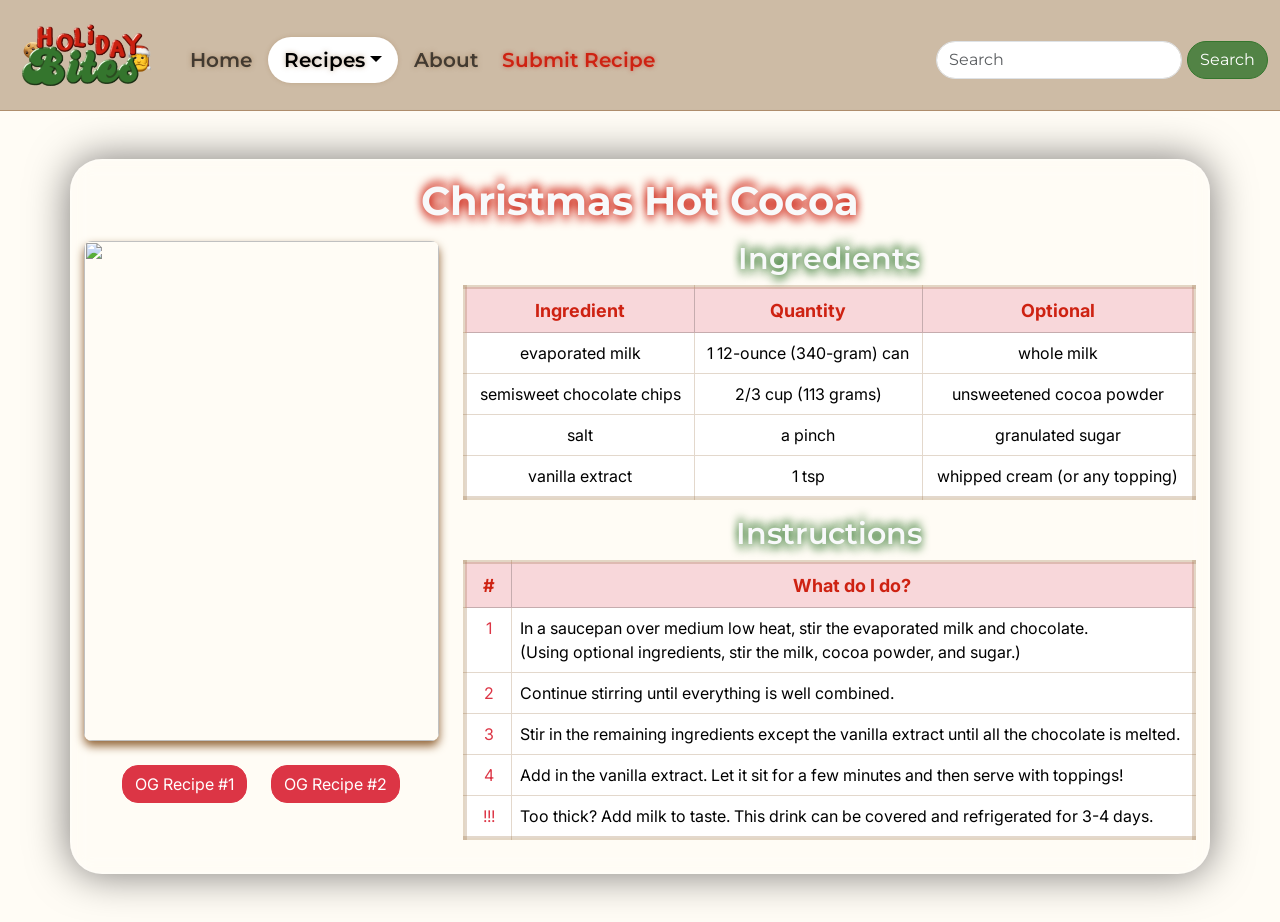
==== assets/categories/drinks/1-chc.html @ a022228a "Add files via upload" ====
<!DOCTYPE html>
<html lang="en">
<head>
	<!-- META ATTRIBUTES -->
	<meta charset="UTF-8">
	<meta name="viewport" content="width=device-width, initial-scale=1.0">
	
	<title>&#127876; Christmas Hot Cocoa | Holiday Bites</title>

	<!-- BS5 SETUP -->
	<link href="https://cdn.jsdelivr.net/npm/bootstrap@5.3.3/dist/css/bootstrap.min.css" rel="stylesheet" integrity="sha384-QWTKZyjpPEjISv5WaRU9OFeRpok6YctnYmDr5pNlyT2bRjXh0JMhjY6hW+ALEwIH" crossorigin="anonymous">

	<!-- CSS SETUP -->
	<link rel="stylesheet" href="/styles.css">
	<link rel="stylesheet" href="https://cdnjs.cloudflare.com/ajax/libs/animate.css/4.1.1/animate.min.css">
	<link rel="stylesheet" href="https://cdnjs.cloudflare.com/ajax/libs/font-awesome/4.7.0/css/font-awesome.min.css">

	<!-- JS SETUP -->
	<script src="https://cdn.jsdelivr.net/npm/bootstrap@5.3.3/dist/js/bootstrap.bundle.min.js" integrity="sha384-YvpcrYf0tY3lHB60NNkmXc5s9fDVZLESaAA55NDzOxhy9GkcIdslK1eN7N6jIeHz" crossorigin="anonymous"></script>

	<style>
		body {
			background-image: url('https://www.texanerin.com/content/uploads/2022/11/christmas-hot-chocolate-image-1200l-250x250.jpg');
			background-size: cover;
			background-repeat: no-repeat;
		}

		.container {
			border: 2px solid rgba(255, 255, 255, 0.25);
			box-shadow: 0 0 40px 1px rgba(0, 0, 0, 0.5);
			backdrop-filter: blur(10px);
		}

		.recipe-title {
			font-family: 'Montserrat';
			font-weight: 700;
			text-shadow: 0 5px 10px var(--hb-primary),
            0 -5px 10px var(--hb-primary);
		}

		.recipe-image {
			box-shadow: 0 5px 10px var(--hb-accent);
			height: 500px;
			width: 100%;
			object-fit: cover;
		}

		.recipe-heading {
			font-family: 'Montserrat';
			font-weight: 600;
			font-size: 30px !important;
			text-shadow: 0 5px 8px var(--hb-secondary),
			0 -5px 8px var(--hb-secondary);
		}

		.table {
			border: 4px solid var(--hb-accent-2);
		}

		.table th {
			font-family: 'Inter';
			color: var(--hb-primary);
			font-size: 18px;
		}
	</style>
</head>
<body>
	<!-- NAVIGATION BAR -->
	<nav class="navbar navbar-expand-lg">
		<div class="container-fluid">
			<!-- LOGO -->
			<a href="/index.html" class="navbar-brand">
				<img src="/assets/img/logo.png" alt="Holiday Bites"> 
			</a>
			<!-- TOGGLER -->
			<button class="navbar-toggler custom-toggler" type="button" data-bs-toggle="collapse" data-bs-target="#collapsibleNavbar"> 
				<span class="navbar-toggler-icon"></span>
			</button>
			<!-- CONTENT -->
			<div class="collapse navbar-collapse" id="collapsibleNavbar">
				<!-- LINKS -->
				<ul class="navbar-nav nav-pills">
					<li class="nav-item px-1">
						<a href="/index.html" class="nav-link">Home</a>
					</li>
					<li class="nav-item px-1 dropdown">
						<a href="/recipes.html" class="nav-link active dropdown-toggle" role="button" data-bs-toggle="dropdown">Recipes</a>
						<ul class="dropdown-menu">
							<li><a href="/recipes.html" class="dropdown-item">All</a></li>
							<li><a href="/recipes.html" class="dropdown-item">Drinks</a></li>
							<li><a href="/recipes.html" class="dropdown-item">Appetizer</a></li>
							<li><a href="/recipes.html" class="dropdown-item">Main Course</a></li>
							<li><a href="/recipes.html" class="dropdown-item">Dessert</a></li>
						</ul>
					</li>
					<li class="nav-item px-1">
						<a href="/about.html" class="nav-link">About</a>
					</li>
					<li class="nav-item px-1">
						<a href="/submit.html" class="nav-link nav-link-submit">Submit Recipe</a>
					</li>
				</ul>
				<!-- SEARCH BAR -->
				<div class="navbar-nav ms-auto">
					<form class="d-flex">
						<input type="text" class="form-control" placeholder="Search">
						<button class="btn btn-dark" type="button">Search</button>
					</form>
				</div>
			</div>
		</div>
	</nav>
	<!-- END NAVIGATION BAR -->

	<!-- RECIPE -->
	<div class="container my-5 rounded-5">
		<h1 class="text-center recipe-title mt-3 text-light">Christmas Hot Cocoa</h1>
		<div class="row my-3">
			<div class="col-xl-4 col-12">
				<img src="https://www.dinneratthezoo.com/wp-content/uploads/2023/12/christmas-hot-chocolate-final-3.jpg" class="recipe-image mx-auto d-flex rounded-3"> <br>
				<div class="row justify-content-center">
					<div class="col-auto">
						<a href="https://www.dinneratthezoo.com/christmas-hot-chocolate" class="btn btn-danger rounded-4 text-center">OG Recipe #1</a>
					</div>
					<div class="col-auto">
						<a href="https://www.texanerin.com/the-ultimate-hot-chocolate/" class="btn btn-danger rounded-4 text-center">OG Recipe #2</a>
					</div>
				</div>
			</div>

			<div class="col-xl-8 col-12">
				<h3 class="text-center recipe-heading mt-xl-0 mt-5 text-light">Ingredients</h3>
				<table class="table table-bordered text-center">
					<thead>
						<tr class="table-danger">
							<th>Ingredient</th>
							<th>Quantity</th>
							<th>Optional</th>
						</tr>
					</thead>
					<tbody>
						<tr>
							<td>evaporated milk</td>
							<td>1 12-ounce (340-gram) can</td>
							<td>whole milk</td>
						</tr>
						<tr>
							<td>semisweet chocolate chips</td>
							<td>2/3 cup (113 grams)</td>
							<td>unsweetened cocoa powder</td>
						</tr>
						<tr>
							<td>salt</td>
							<td>a pinch</td>
							<td>granulated sugar</td>
						</tr>
						<tr>
							<td>vanilla extract</td>
							<td>1 tsp</td>
							<td>whipped cream (or any topping)</td>
						</tr>
					</tbody>
				</table>

				<h3 class="text-center recipe-heading mt-3 text-light">Instructions</h3>
				<table class="table table-bordered">
					<thead>
						<tr class="table-danger text-center">
							<th>#</th>
							<th>What do I do?</th>
						</tr>
					</thead>
					<tbody>
						<tr>
							<td class="text-danger text-center px-3">1</td>
							<td>In a saucepan over medium low heat, stir the evaporated milk and chocolate. <br> (Using optional ingredients, stir the milk, cocoa powder, and sugar.)</td>
						</tr>
						<tr>
							<td class="text-danger text-center px-3">2</td>
							<td>Continue stirring until everything is well combined.</td>
						</tr>
						<tr>
							<td class="text-danger text-center px-3">3</td>
							<td>Stir in the remaining ingredients except the vanilla extract until all the chocolate is melted.</td>
						</tr>
						<tr>
							<td class="text-danger text-center px-3">4</td>
							<td>Add in the vanilla extract. Let it sit for a few minutes and then serve with toppings!</td>
						</tr>
						<tr>
							<td class="text-danger text-center px-3">!!!</td>
							<td>Too thick? Add milk to taste. This drink can be covered and refrigerated for 3-4 days.</td>
						</tr>
					</tbody>
				</table>
			</div>
		</div>
	</div>
	<!-- END RECIPE -->
</body>
</html>
---- styles.css ----
/* Google Fonts: Inter, Montserrat */
@import url('https://fonts.googleapis.com/css2?family=Inter:ital,opsz,wght@0,14..32,100..900;1,14..32,100..900&family=Montserrat:ital,wght@0,100..900;1,100..900&display=swap');

* {
	--hb-text: rgb(18, 4, 2);
	--hb-background: rgb(255, 252, 245);
	--hb-primary: rgb(206, 34, 18);
	--hb-secondary: rgb(52, 118, 45);

	--hb-accent: rgb(145, 99, 54);
	--hb-accent-1: rgba(145, 99, 54, 0.5);
	--hb-accent-2: rgba(145, 99, 54, 0.25);
}

body {
	margin: 0;
	padding: 0;
	background-color: var(--hb-background);
	color: var(--hb-text);
	font-family: 'Inter';
}

.navbar {
	font-family: 'Montserrat' !important;
	font-size: 1.25rem;
	font-weight: 600;
	background-color: rgb(205, 187, 165);
	color: var(--hb-text);
	border-bottom: 1px solid var(--hb-accent-1);
	text-shadow: 0px 0px 5px var(--hb-accent-1);

	.navbar-brand img {
		width: 150px;
	}

	.navbar-toggler {
		border-color: var(--hb-primary);
	}

	.custom-toggler .navbar-toggler-icon {
		background-image: url("data:image/svg+xml;charset=utf8,%3Csvg viewBox='0 0 32 32' xmlns='http://www.w3.org/2000/svg'%3E%3Cpath stroke='rgba(206,34,18, 1)' stroke-width='3' stroke-linecap='round' stroke-miterlimit='10' d='M4 8h24M4 16h24M4 24h24'/%3E%3C/svg%3E");
	}

	.navbar-toggler:focus, .navbar-toggler:active, .navbar-toggler-icon:focus {
		box-shadow: 2px 2px 2px var(--hb-primary) !important;
	}

	.navbar-collapse {
		transition: all 1s;
	}
	
	.nav-pills .active {
		padding: 0.5rem 1rem;
		background-color: white;
		border-radius: 30px;
		box-shadow: 0px 0px 4px var(--hb-accent-2);
	}

	.nav-item:hover {
		text-shadow: 0px 0px 5px var(--hb-accent-2);
		text-decoration: underline;
		text-decoration-color: var(--hb-accent-1);
		transition: text-shadow 3s;
	}

	.nav-link-submit {
		color: var(--hb-primary); 
		text-shadow: 0px 0px 4px rgba(206, 34, 18, 0.5);
	}
	
	.nav-link-submit:hover {
		text-shadow: 0px 0px 5px var(--hb-accent-2) !important;
		transition: text-shadow 3s;
	}

	.dropdown-item {
		text-decoration: none !important;
		text-shadow: none;
	}

	.navbar-nav {
		margin-top: 10px;
	}

	.navbar-nav input {
		margin-right: 5px;
		border-radius: 30px;
		transition: box-shadow 0.3s;
	}

	.navbar-nav input:focus {
		box-shadow: 0px 0px 10px var(--hb-accent);
		outline: none !important;
	}	

	.navbar-nav .btn {
		background-color: rgba(52, 118, 45, 0.8);
		border-radius: 30px;
		border-color: var(--hb-secondary);
	}

	.navbar-nav .btn:hover {
		background-color: var(--hb-secondary);
	}
}

.carousel {
	border: 3px dashed var(--hb-secondary);
	border-radius: 24px;

	@media screen and (max-width: 768px) {
		max-width: 600px;
		img {
			height: 380px;
		}
	}

	@media screen and (min-width: 769px) {
		max-width: 900px;
		img {
			height: 566px;
		}
	}

	.carousel-item img {
		border-radius: 22px;
	}

	.carousel-caption {
		background-color: rgba(18, 4, 2, 0.25);
		border-radius: 50px;
	}

	.carousel-rating {
		text-shadow: 2px 2px 2px var(--hb-accent-1),
		-2px 2px 2px var(--hb-accent-1),
		-2px -2px 2px var(--hb-accent-1),
		2px -2px 2px var(--hb-accent-1);
	}

	.carousel-item h2 {
		margin-top: -15px;
		text-shadow: 2px 2px 4px var(--hb-accent-2),
		-2px 2px 4px var(--hb-accent-2),
		-2px -2px 4px var(--hb-accent-2),
		2px -2px 4px var(--hb-accent-2);
		font-family: 'Montserrat' !important;
		font-size: 3rem;
		font-weight: 600;
	}

	.carousel-item .btn {
		background-color: var(--hb-secondary);
		color: white;
		font-size: 18px;
		border-radius: 30px;
		border-color: var(--hb-secondary);
		transition: all 0.3s ease;
	}

	.carousel-item .btn:hover {
		transform: scale(1.05);
	}	
}

.categories {
	h1 {
		color: var(--hb-primary);
		text-shadow: 2px 2px 2px var(--hb-accent-2);
		font-family: 'Montserrat';
		font-weight: 700;
	}

	.btn {
		border-radius: 30px;
		font-family: 'Montserrat';
	}
	
	.card {
		border: 2px solid var(--hb-accent-2);
		border-radius: 30px;
	}

	.card-img-top {
		display: flex;
		margin-left: auto;
		margin-right: auto;
		padding-top: 20px;
		justify-content: center;
	}

	.card-link {
		display: flex;
		margin-left: auto;
		margin-right: auto;
		justify-content: center;
		color: var(--hb-text);
		font-family: 'Inter';
		font-size: 1.15rem;
		font-weight: 500;
		text-decoration: none;
	}

	.card-link:hover {
		color: var(--hb-secondary);
		text-decoration: underline;
	}
}

.about {
	h1 {
		color: var(--hb-secondary);
		text-shadow: 2px 2px 2px var(--hb-accent-2);
		font-family: 'Montserrat';
		font-size: 3rem;
		font-weight: 700;
	}

	img {
		max-width: 800px;
		border-radius: 30px;
	}

	.about-list {
		font-size: 22px;
		font-weight: 300;
		line-height: 40px;
	}

	.btn {
		border-radius: 30px;
		font-size: 24px;
		font-family: 'Montserrat';
	}

	@media screen and (max-width: 992px) {
		img {
			max-width: 600px;
		}
		
		h1 {
			font-size: 2.5rem;
			text-align: center !important;
		}

		li {
			font-size: 24px;
		}

		.btn {
			font-size: 26px;
		}
	}
}

.recipes {
	.card {
		box-shadow: 0 4px 8px rgba(145, 99, 54, 0.1);
		border: none;
		border-radius: 10px;
		text-align: center;
	}

	img {
		height: 200px;
		width: 100%;
		object-fit: cover;
		border-bottom: 2px solid var(--hb-accent-2);
	}

	.card-title {
		font-family: 'montserrat';
		font-weight: 525;
		font-size: 1.5rem;
		color: var(--hb-primary);
	}

	.card-title-big {
		font-size: 2rem;
		font-weight: 700;
		color: var(--hb-accent);
		text-shadow: 0 2px 10px var(--hb-accent-2);
	}

	.card-footer {
		border-top: 1px solid var(--hb-accent-2);
	}

	.btn-success {
		background-color: var(--hb-secondary);
		border: none;
		border-radius: 30px;
		transition: all 0.3s ease;
	}

	.btn-success:hover {
		transform: scale(1.05);
	}

	.fa-star {
		color: rgb(154, 205, 50);
	}

	.fa-star.checked {
		color: white;
	}
}
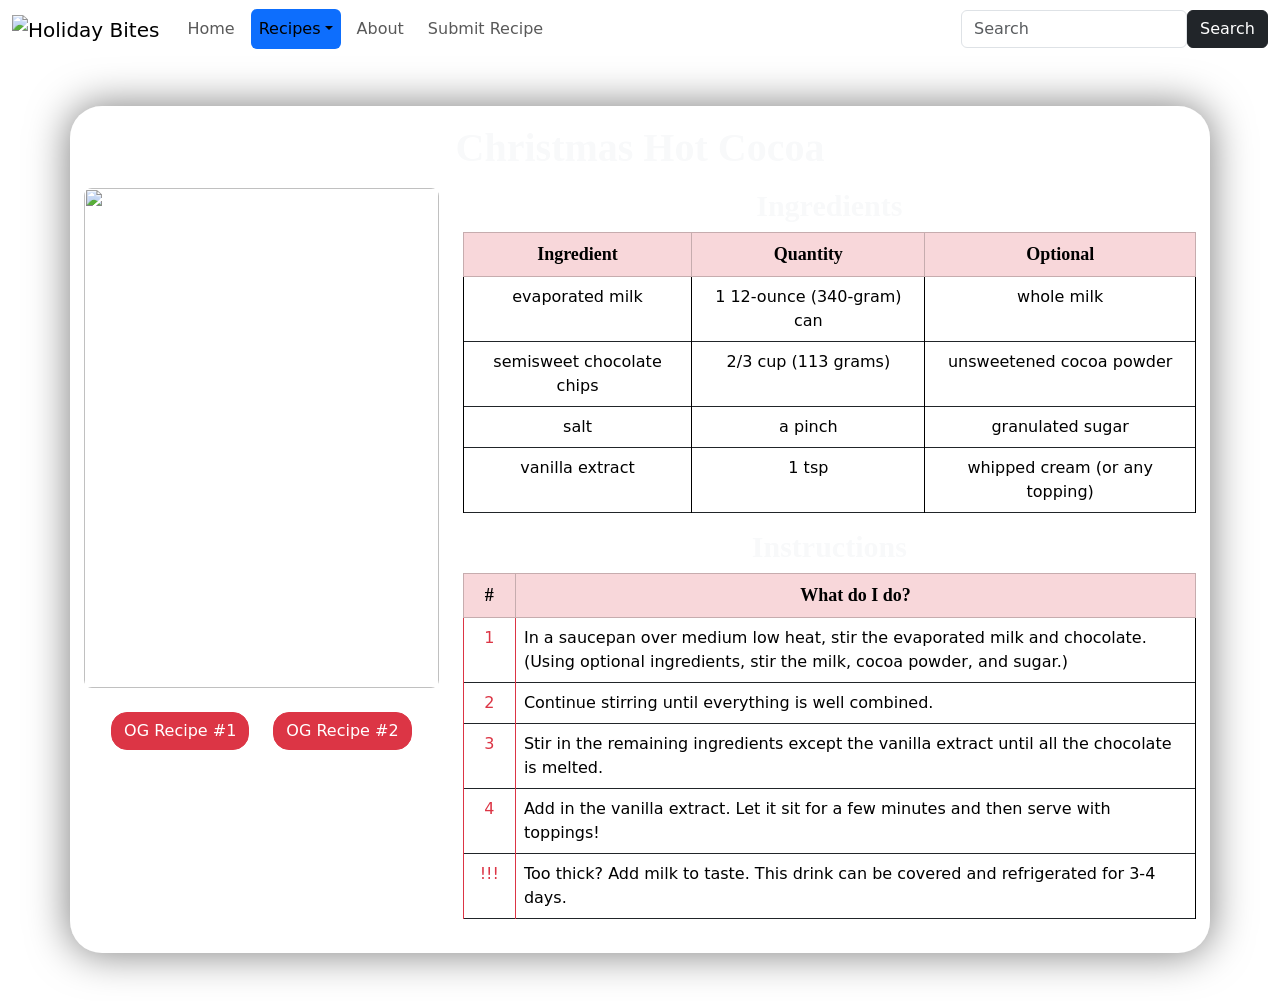
==== commit 902f73b9: "Update 1-chc.html" ====
--- a/assets/categories/drinks/1-chc.html
+++ b/assets/categories/drinks/1-chc.html
@@ -11,7 +11,7 @@
 	<link href="https://cdn.jsdelivr.net/npm/bootstrap@5.3.3/dist/css/bootstrap.min.css" rel="stylesheet" integrity="sha384-QWTKZyjpPEjISv5WaRU9OFeRpok6YctnYmDr5pNlyT2bRjXh0JMhjY6hW+ALEwIH" crossorigin="anonymous">
 
 	<!-- CSS SETUP -->
-	<link rel="stylesheet" href="/styles.css">
+	<link rel="stylesheet" href="../styles.css">
 	<link rel="stylesheet" href="https://cdnjs.cloudflare.com/ajax/libs/animate.css/4.1.1/animate.min.css">
 	<link rel="stylesheet" href="https://cdnjs.cloudflare.com/ajax/libs/font-awesome/4.7.0/css/font-awesome.min.css">
 
@@ -69,8 +69,8 @@
 	<nav class="navbar navbar-expand-lg">
 		<div class="container-fluid">
 			<!-- LOGO -->
-			<a href="/index.html" class="navbar-brand">
-				<img src="/assets/img/logo.png" alt="Holiday Bites"> 
+			<a href="../index.html" class="navbar-brand">
+				<img src="../assets/img/logo.png" alt="Holiday Bites"> 
 			</a>
 			<!-- TOGGLER -->
 			<button class="navbar-toggler custom-toggler" type="button" data-bs-toggle="collapse" data-bs-target="#collapsibleNavbar"> 
@@ -81,23 +81,23 @@
 				<!-- LINKS -->
 				<ul class="navbar-nav nav-pills">
 					<li class="nav-item px-1">
-						<a href="/index.html" class="nav-link">Home</a>
+						<a href="../index.html" class="nav-link">Home</a>
 					</li>
 					<li class="nav-item px-1 dropdown">
-						<a href="/recipes.html" class="nav-link active dropdown-toggle" role="button" data-bs-toggle="dropdown">Recipes</a>
+						<a href="../recipes.html" class="nav-link active dropdown-toggle" role="button" data-bs-toggle="dropdown">Recipes</a>
 						<ul class="dropdown-menu">
-							<li><a href="/recipes.html" class="dropdown-item">All</a></li>
-							<li><a href="/recipes.html" class="dropdown-item">Drinks</a></li>
-							<li><a href="/recipes.html" class="dropdown-item">Appetizer</a></li>
-							<li><a href="/recipes.html" class="dropdown-item">Main Course</a></li>
-							<li><a href="/recipes.html" class="dropdown-item">Dessert</a></li>
+							<li><a href="../recipes.html" class="dropdown-item">All</a></li>
+							<li><a href="../recipes.html" class="dropdown-item">Drinks</a></li>
+							<li><a href="../recipes.html" class="dropdown-item">Appetizer</a></li>
+							<li><a href="../recipes.html" class="dropdown-item">Main Course</a></li>
+							<li><a href="../recipes.html" class="dropdown-item">Dessert</a></li>
 						</ul>
 					</li>
 					<li class="nav-item px-1">
-						<a href="/about.html" class="nav-link">About</a>
+						<a href="../about.html" class="nav-link">About</a>
 					</li>
 					<li class="nav-item px-1">
-						<a href="/submit.html" class="nav-link nav-link-submit">Submit Recipe</a>
+						<a href="../submit.html" class="nav-link nav-link-submit">Submit Recipe</a>
 					</li>
 				</ul>
 				<!-- SEARCH BAR -->
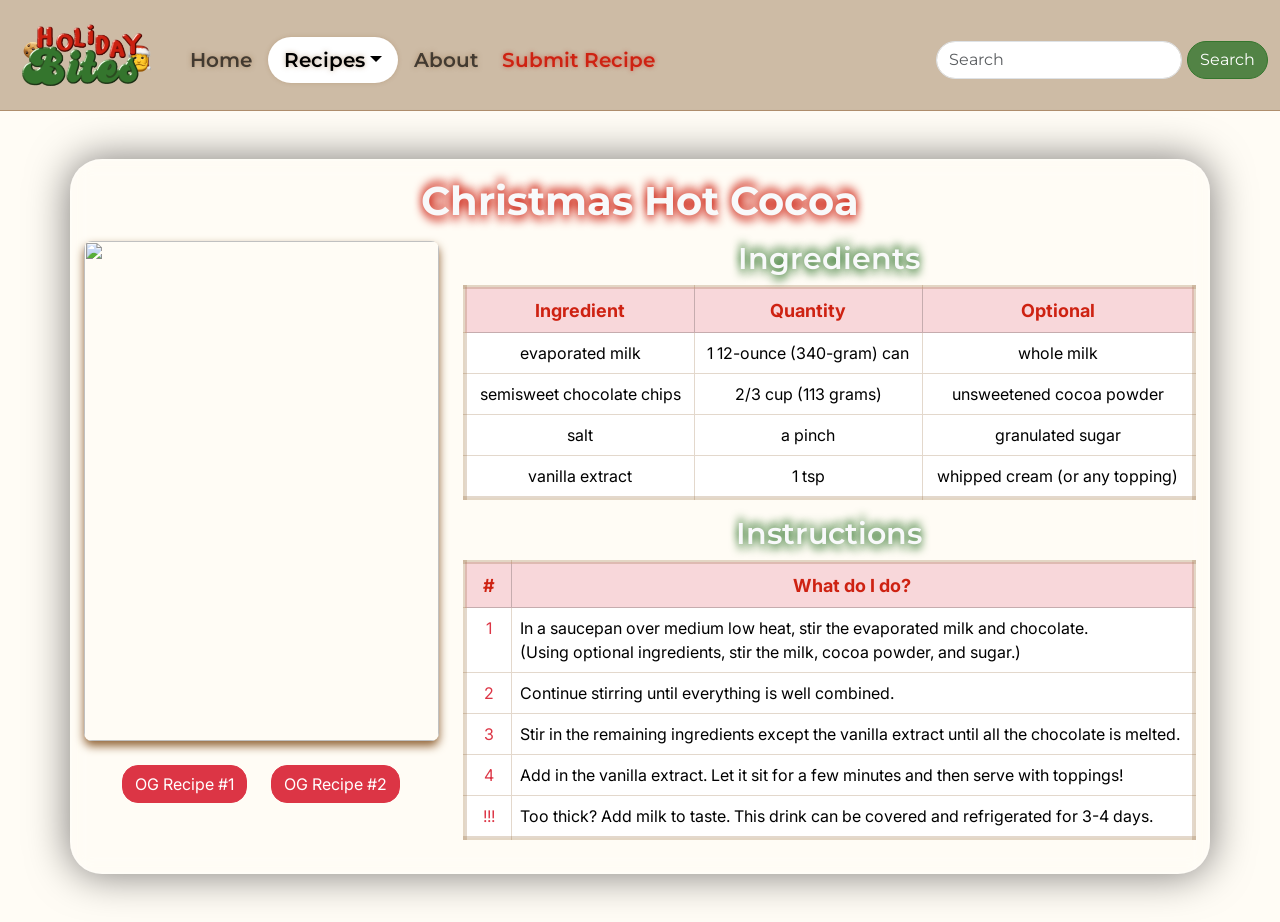
==== commit cca92683: "Update 1-chc.html" ====
--- a/assets/categories/drinks/1-chc.html
+++ b/assets/categories/drinks/1-chc.html
@@ -11,7 +11,7 @@
 	<link href="https://cdn.jsdelivr.net/npm/bootstrap@5.3.3/dist/css/bootstrap.min.css" rel="stylesheet" integrity="sha384-QWTKZyjpPEjISv5WaRU9OFeRpok6YctnYmDr5pNlyT2bRjXh0JMhjY6hW+ALEwIH" crossorigin="anonymous">
 
 	<!-- CSS SETUP -->
-	<link rel="stylesheet" href="../styles.css">
+	<link rel="stylesheet" href="../../../styles.css">
 	<link rel="stylesheet" href="https://cdnjs.cloudflare.com/ajax/libs/animate.css/4.1.1/animate.min.css">
 	<link rel="stylesheet" href="https://cdnjs.cloudflare.com/ajax/libs/font-awesome/4.7.0/css/font-awesome.min.css">
 
@@ -69,8 +69,8 @@
 	<nav class="navbar navbar-expand-lg">
 		<div class="container-fluid">
 			<!-- LOGO -->
-			<a href="../index.html" class="navbar-brand">
-				<img src="../assets/img/logo.png" alt="Holiday Bites"> 
+			<a href="../../../index.html" class="navbar-brand">
+				<img src="../../../assets/img/logo.png" alt="Holiday Bites"> 
 			</a>
 			<!-- TOGGLER -->
 			<button class="navbar-toggler custom-toggler" type="button" data-bs-toggle="collapse" data-bs-target="#collapsibleNavbar"> 
@@ -81,23 +81,23 @@
 				<!-- LINKS -->
 				<ul class="navbar-nav nav-pills">
 					<li class="nav-item px-1">
-						<a href="../index.html" class="nav-link">Home</a>
+						<a href="../../../index.html" class="nav-link">Home</a>
 					</li>
 					<li class="nav-item px-1 dropdown">
-						<a href="../recipes.html" class="nav-link active dropdown-toggle" role="button" data-bs-toggle="dropdown">Recipes</a>
+						<a href="../../../recipes.html" class="nav-link active dropdown-toggle" role="button" data-bs-toggle="dropdown">Recipes</a>
 						<ul class="dropdown-menu">
-							<li><a href="../recipes.html" class="dropdown-item">All</a></li>
-							<li><a href="../recipes.html" class="dropdown-item">Drinks</a></li>
-							<li><a href="../recipes.html" class="dropdown-item">Appetizer</a></li>
-							<li><a href="../recipes.html" class="dropdown-item">Main Course</a></li>
-							<li><a href="../recipes.html" class="dropdown-item">Dessert</a></li>
+							<li><a href="../../../recipes.html" class="dropdown-item">All</a></li>
+							<li><a href="../../../recipes.html" class="dropdown-item">Drinks</a></li>
+							<li><a href="../../../recipes.html" class="dropdown-item">Appetizer</a></li>
+							<li><a href="../../../recipes.html" class="dropdown-item">Main Course</a></li>
+							<li><a href="../../../recipes.html" class="dropdown-item">Dessert</a></li>
 						</ul>
 					</li>
 					<li class="nav-item px-1">
-						<a href="../about.html" class="nav-link">About</a>
+						<a href="../../../about.html" class="nav-link">About</a>
 					</li>
 					<li class="nav-item px-1">
-						<a href="../submit.html" class="nav-link nav-link-submit">Submit Recipe</a>
+						<a href="../../../submit.html" class="nav-link nav-link-submit">Submit Recipe</a>
 					</li>
 				</ul>
 				<!-- SEARCH BAR -->
--- a/styles.css
+++ b/styles.css
@@ -0,0 +1,307 @@
+/* Google Fonts: Inter, Montserrat */
+@import url('https://fonts.googleapis.com/css2?family=Inter:ital,opsz,wght@0,14..32,100..900;1,14..32,100..900&family=Montserrat:ital,wght@0,100..900;1,100..900&display=swap');
+
+* {
+	--hb-text: rgb(18, 4, 2);
+	--hb-background: rgb(255, 252, 245);
+	--hb-primary: rgb(206, 34, 18);
+	--hb-secondary: rgb(52, 118, 45);
+
+	--hb-accent: rgb(145, 99, 54);
+	--hb-accent-1: rgba(145, 99, 54, 0.5);
+	--hb-accent-2: rgba(145, 99, 54, 0.25);
+}
+
+body {
+	margin: 0;
+	padding: 0;
+	background-color: var(--hb-background);
+	color: var(--hb-text);
+	font-family: 'Inter';
+}
+
+.navbar {
+	font-family: 'Montserrat' !important;
+	font-size: 1.25rem;
+	font-weight: 600;
+	background-color: rgb(205, 187, 165);
+	color: var(--hb-text);
+	border-bottom: 1px solid var(--hb-accent-1);
+	text-shadow: 0px 0px 5px var(--hb-accent-1);
+
+	.navbar-brand img {
+		width: 150px;
+	}
+
+	.navbar-toggler {
+		border-color: var(--hb-primary);
+	}
+
+	.custom-toggler .navbar-toggler-icon {
+		background-image: url("data:image/svg+xml;charset=utf8,%3Csvg viewBox='0 0 32 32' xmlns='http://www.w3.org/2000/svg'%3E%3Cpath stroke='rgba(206,34,18, 1)' stroke-width='3' stroke-linecap='round' stroke-miterlimit='10' d='M4 8h24M4 16h24M4 24h24'/%3E%3C/svg%3E");
+	}
+
+	.navbar-toggler:focus, .navbar-toggler:active, .navbar-toggler-icon:focus {
+		box-shadow: 2px 2px 2px var(--hb-primary) !important;
+	}
+
+	.navbar-collapse {
+		transition: all 1s;
+	}
+	
+	.nav-pills .active {
+		padding: 0.5rem 1rem;
+		background-color: white;
+		border-radius: 30px;
+		box-shadow: 0px 0px 4px var(--hb-accent-2);
+	}
+
+	.nav-item:hover {
+		text-shadow: 0px 0px 5px var(--hb-accent-2);
+		text-decoration: underline;
+		text-decoration-color: var(--hb-accent-1);
+		transition: text-shadow 3s;
+	}
+
+	.nav-link-submit {
+		color: var(--hb-primary); 
+		text-shadow: 0px 0px 4px rgba(206, 34, 18, 0.5);
+	}
+	
+	.nav-link-submit:hover {
+		text-shadow: 0px 0px 5px var(--hb-accent-2) !important;
+		transition: text-shadow 3s;
+	}
+
+	.dropdown-item {
+		text-decoration: none !important;
+		text-shadow: none;
+	}
+
+	.navbar-nav {
+		margin-top: 10px;
+	}
+
+	.navbar-nav input {
+		margin-right: 5px;
+		border-radius: 30px;
+		transition: box-shadow 0.3s;
+	}
+
+	.navbar-nav input:focus {
+		box-shadow: 0px 0px 10px var(--hb-accent);
+		outline: none !important;
+	}	
+
+	.navbar-nav .btn {
+		background-color: rgba(52, 118, 45, 0.8);
+		border-radius: 30px;
+		border-color: var(--hb-secondary);
+	}
+
+	.navbar-nav .btn:hover {
+		background-color: var(--hb-secondary);
+	}
+}
+
+.carousel {
+	border: 3px dashed var(--hb-secondary);
+	border-radius: 24px;
+
+	@media screen and (max-width: 768px) {
+		max-width: 600px;
+		img {
+			height: 380px;
+		}
+	}
+
+	@media screen and (min-width: 769px) {
+		max-width: 900px;
+		img {
+			height: 566px;
+		}
+	}
+
+	.carousel-item img {
+		border-radius: 22px;
+	}
+
+	.carousel-caption {
+		background-color: rgba(18, 4, 2, 0.25);
+		border-radius: 50px;
+	}
+
+	.carousel-rating {
+		text-shadow: 2px 2px 2px var(--hb-accent-1),
+		-2px 2px 2px var(--hb-accent-1),
+		-2px -2px 2px var(--hb-accent-1),
+		2px -2px 2px var(--hb-accent-1);
+	}
+
+	.carousel-item h2 {
+		margin-top: -15px;
+		text-shadow: 2px 2px 4px var(--hb-accent-2),
+		-2px 2px 4px var(--hb-accent-2),
+		-2px -2px 4px var(--hb-accent-2),
+		2px -2px 4px var(--hb-accent-2);
+		font-family: 'Montserrat' !important;
+		font-size: 3rem;
+		font-weight: 600;
+	}
+
+	.carousel-item .btn {
+		background-color: var(--hb-secondary);
+		color: white;
+		font-size: 18px;
+		border-radius: 30px;
+		border-color: var(--hb-secondary);
+		transition: all 0.3s ease;
+	}
+
+	.carousel-item .btn:hover {
+		transform: scale(1.05);
+	}	
+}
+
+.categories {
+	h1 {
+		color: var(--hb-primary);
+		text-shadow: 2px 2px 2px var(--hb-accent-2);
+		font-family: 'Montserrat';
+		font-weight: 700;
+	}
+
+	.btn {
+		border-radius: 30px;
+		font-family: 'Montserrat';
+	}
+	
+	.card {
+		border: 2px solid var(--hb-accent-2);
+		border-radius: 30px;
+	}
+
+	.card-img-top {
+		display: flex;
+		margin-left: auto;
+		margin-right: auto;
+		padding-top: 20px;
+		justify-content: center;
+	}
+
+	.card-link {
+		display: flex;
+		margin-left: auto;
+		margin-right: auto;
+		justify-content: center;
+		color: var(--hb-text);
+		font-family: 'Inter';
+		font-size: 1.15rem;
+		font-weight: 500;
+		text-decoration: none;
+	}
+
+	.card-link:hover {
+		color: var(--hb-secondary);
+		text-decoration: underline;
+	}
+}
+
+.about {
+	h1 {
+		color: var(--hb-secondary);
+		text-shadow: 2px 2px 2px var(--hb-accent-2);
+		font-family: 'Montserrat';
+		font-size: 3rem;
+		font-weight: 700;
+	}
+
+	img {
+		max-width: 800px;
+		border-radius: 30px;
+	}
+
+	.about-list {
+		font-size: 22px;
+		font-weight: 300;
+		line-height: 40px;
+	}
+
+	.btn {
+		border-radius: 30px;
+		font-size: 24px;
+		font-family: 'Montserrat';
+	}
+
+	@media screen and (max-width: 992px) {
+		img {
+			max-width: 600px;
+		}
+		
+		h1 {
+			font-size: 2.5rem;
+			text-align: center !important;
+		}
+
+		li {
+			font-size: 24px;
+		}
+
+		.btn {
+			font-size: 26px;
+		}
+	}
+}
+
+.recipes {
+	.card {
+		box-shadow: 0 4px 8px rgba(145, 99, 54, 0.1);
+		border: none;
+		border-radius: 10px;
+		text-align: center;
+	}
+
+	img {
+		height: 200px;
+		width: 100%;
+		object-fit: cover;
+		border-bottom: 2px solid var(--hb-accent-2);
+	}
+
+	.card-title {
+		font-family: 'montserrat';
+		font-weight: 525;
+		font-size: 1.5rem;
+		color: var(--hb-primary);
+	}
+
+	.card-title-big {
+		font-size: 2rem;
+		font-weight: 700;
+		color: var(--hb-accent);
+		text-shadow: 0 2px 10px var(--hb-accent-2);
+	}
+
+	.card-footer {
+		border-top: 1px solid var(--hb-accent-2);
+	}
+
+	.btn-success {
+		background-color: var(--hb-secondary);
+		border: none;
+		border-radius: 30px;
+		transition: all 0.3s ease;
+	}
+
+	.btn-success:hover {
+		transform: scale(1.05);
+	}
+
+	.fa-star {
+		color: rgb(154, 205, 50);
+	}
+
+	.fa-star.checked {
+		color: white;
+	}
+}
